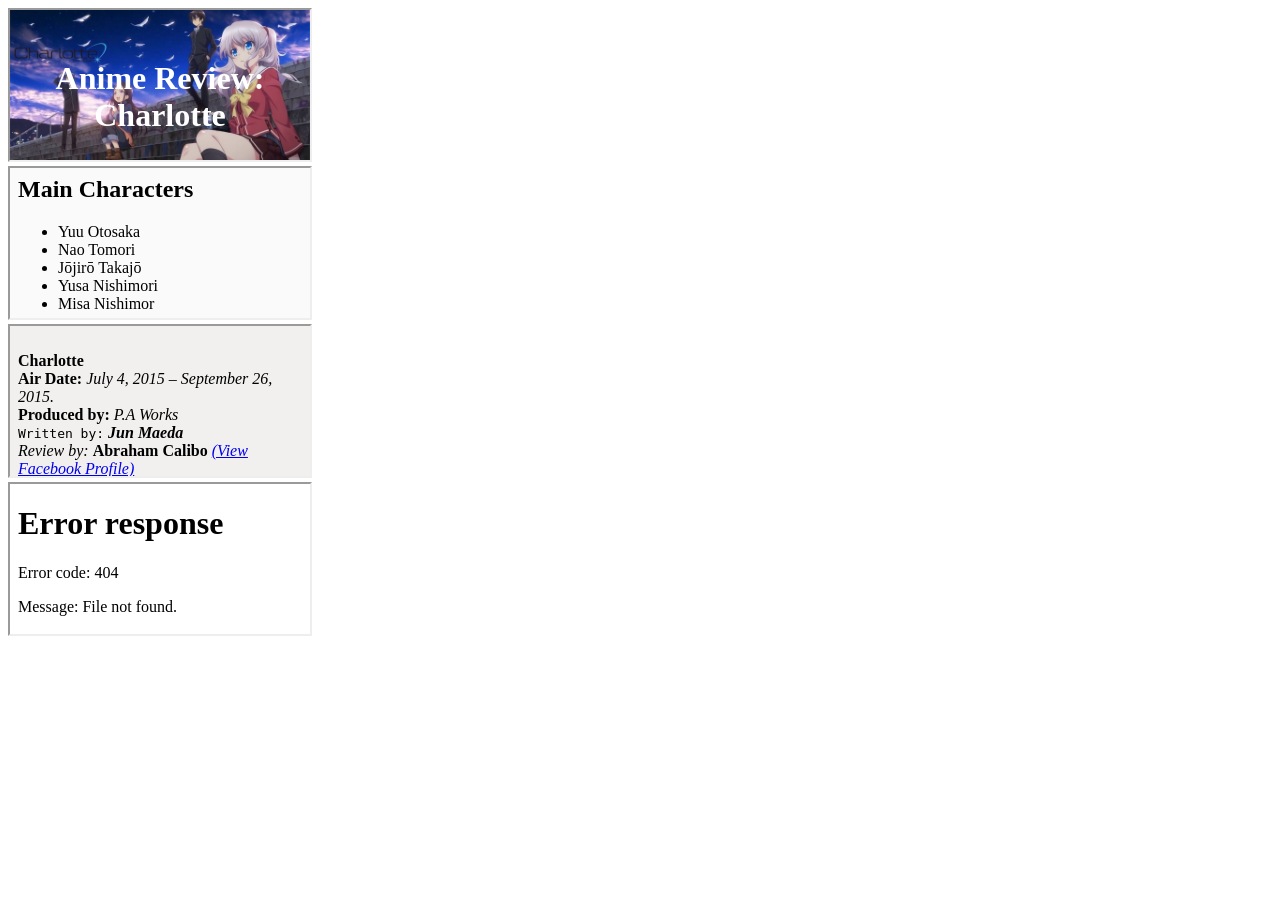
==== index.html @ 36cecfa3 "Update index.html" ====
<!DOCTYPE html>
<html lang="en">
<head>
  <meta charset="UTF-8">
  <title>My Website</title>
  <meta name="viewport" content="width=device-width, initial-scale=1.0">
  <link rel="stylesheet" href="style.css">
</head>

<body>

<div class="top">
  <iframe src="rows.html"></iframe>
</div>

<div class="bottom">
  <div class="left">
    <iframe src="cols1.html"></iframe>
  </div>

  <div class="middle">
    <iframe src="cols2.html"></iframe>
  </div>

  <div class="right">
    <iframe src="cols3.html"></iframe>
  </div>
</div>

</body>
</html>
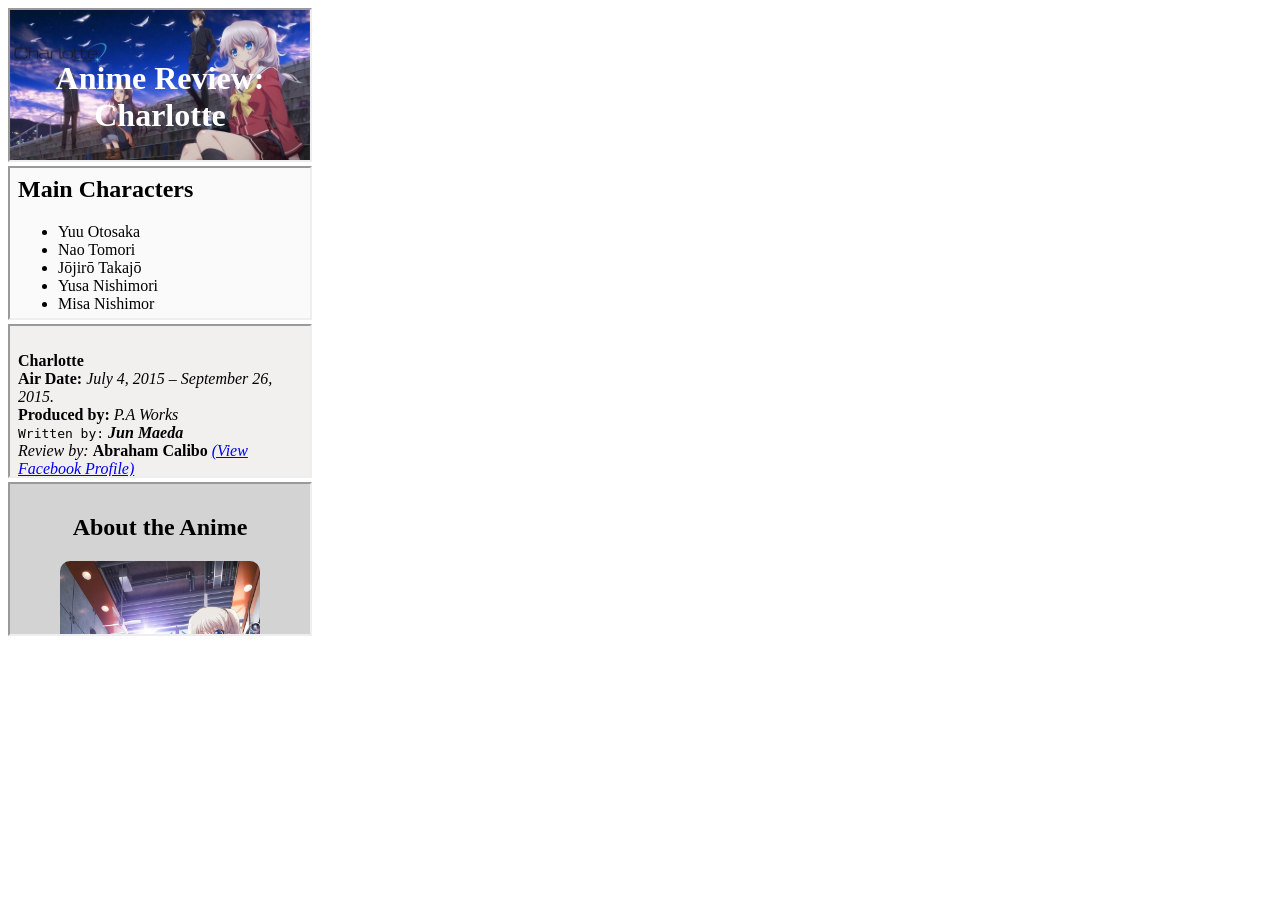
==== commit 3f61a200: "Update index.html" ====
--- a/index.html
+++ b/index.html
@@ -4,7 +4,6 @@
   <meta charset="UTF-8">
   <title>My Website</title>
   <meta name="viewport" content="width=device-width, initial-scale=1.0">
-  <link rel="stylesheet" href="style.css">
 </head>
 
 <body>
@@ -23,7 +22,7 @@
   </div>
 
   <div class="right">
-    <iframe src="cols3.html"></iframe>
+    <iframe src="cols3_css.html"></iframe>
   </div>
 </div>
 
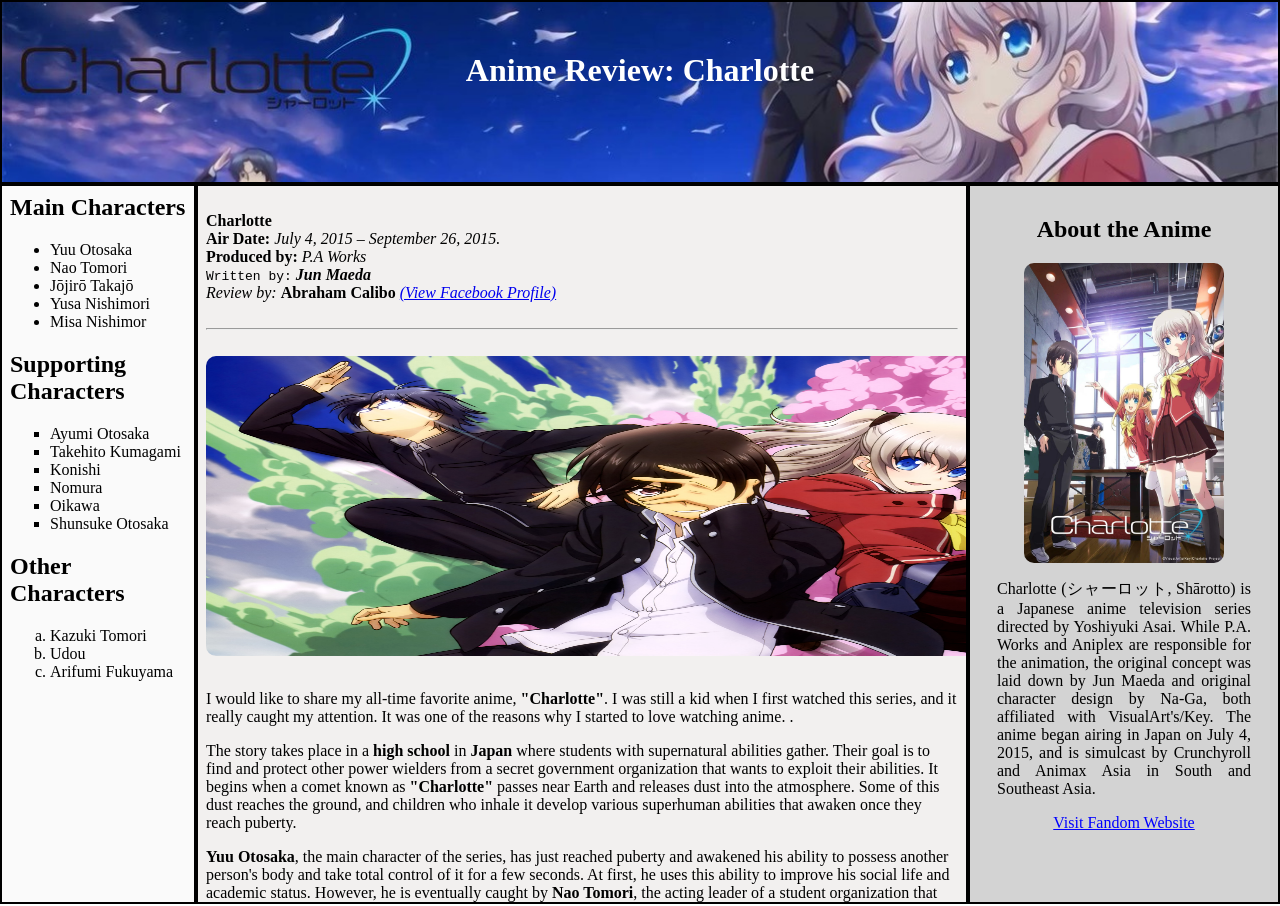
==== commit 8b13f929: "Update index.html" ====
--- a/index.html
+++ b/index.html
@@ -1,30 +1,69 @@
 <!DOCTYPE html>
-<html lang="en">
+<html>
 <head>
-  <meta charset="UTF-8">
-  <title>My Website</title>
+  <title>My-Website</title>
   <meta name="viewport" content="width=device-width, initial-scale=1.0">
+  <link rel="stylesheet" href="style.css">
+
+  <style>
+    body {
+      margin: 0;
+    }
+
+    .top {
+      height: 20vh;
+      border: 2px solid black;
+    }
+
+    .bottom {
+      display: flex;
+      height: 80vh;
+    }
+
+    .left {
+      width: 15%;
+      border: 2px solid black;
+    }
+
+    .middle {
+      width: 60%;
+      border: 2px solid black;
+    }
+
+    .right {
+      flex: 1;
+      border: 2px solid black;
+    }
+
+    iframe {
+      width: 100%;
+      height: 100%;
+      border: none;
+    }
+  </style>
 </head>
 
 <body>
 
-<div class="top">
-  <iframe src="rows.html"></iframe>
-</div>
-
-<div class="bottom">
-  <div class="left">
-    <iframe src="cols1.html"></iframe>
+  <!-- Top frame -->
+  <div class="top">
+    <iframe src="rows.html"></iframe>
   </div>
 
-  <div class="middle">
-    <iframe src="cols2.html"></iframe>
+  <!-- Bottom frames -->
+  <div class="bottom">
+    <div class="left">
+      <iframe src="cols1.html"></iframe>
+    </div>
+
+    <div class="middle">
+      <iframe src="cols2.html"></iframe>
+    </div>
+
+    <div class="right">
+      <iframe src="cols3_css.html"></iframe>
+    </div>
   </div>
-
-  <div class="right">
-    <iframe src="cols3_css.html"></iframe>
-  </div>
-</div>
 
 </body>
 </html>
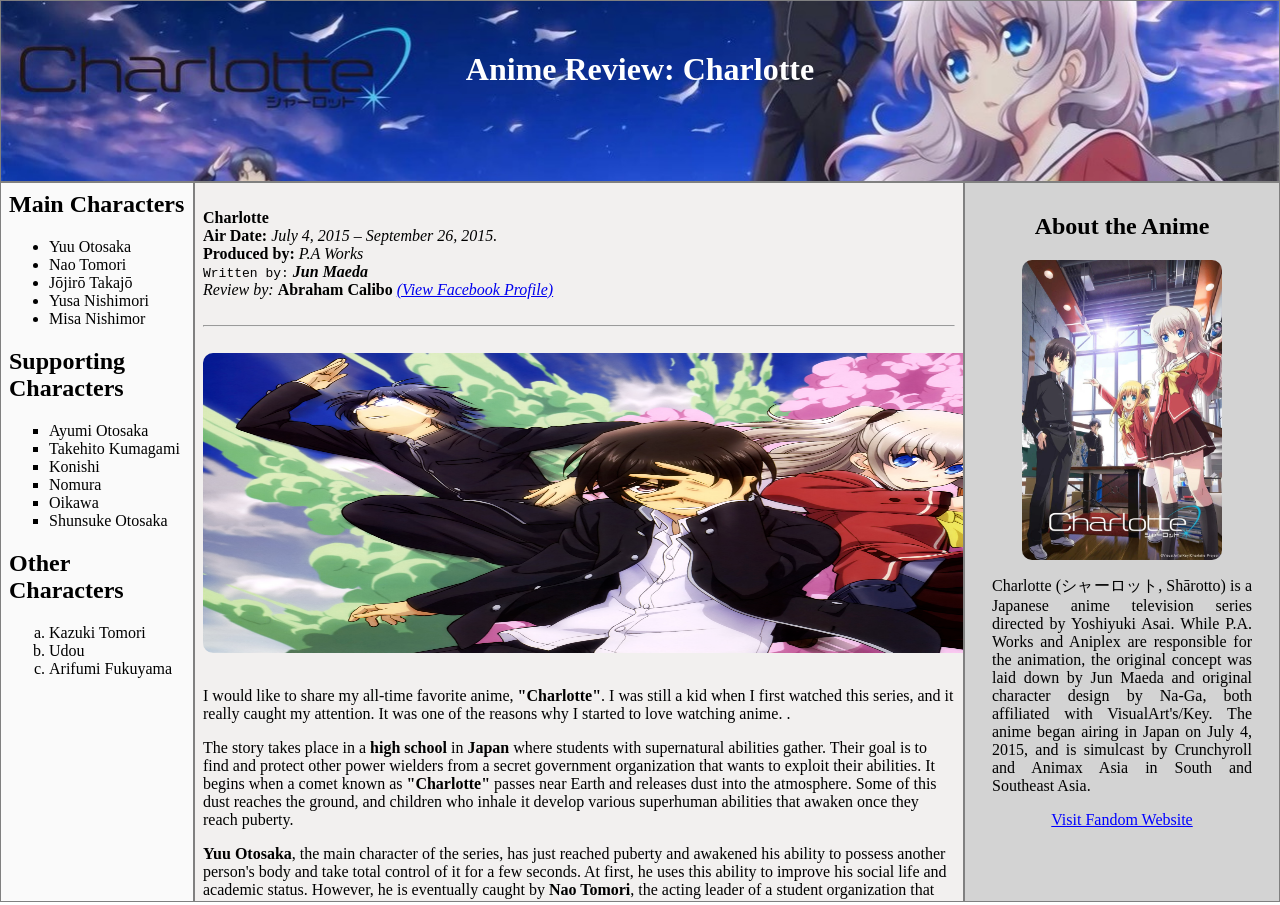
==== commit 5f684edc: "Update index.html" ====
--- a/index.html
+++ b/index.html
@@ -4,6 +4,7 @@
   <title>My-Website</title>
   <meta name="viewport" content="width=device-width, initial-scale=1.0">
   <link rel="stylesheet" href="style.css">
+  <link rel="icon" href="charlotte_favicon.ico" />
 
   <style>
     body {
@@ -12,7 +13,7 @@
 
     .top {
       height: 20vh;
-      border: 2px solid black;
+      border: 1px solid gray;
     }
 
     .bottom {
@@ -22,17 +23,17 @@
 
     .left {
       width: 15%;
-      border: 2px solid black;
+      border: 1px solid gray;
     }
 
     .middle {
       width: 60%;
-      border: 2px solid black;
+      border: 1px solid gray;
     }
 
     .right {
       flex: 1;
-      border: 2px solid black;
+      border: 1px solid gray;
     }
 
     iframe {
--- a/style.css
+++ b/style.css
@@ -0,0 +1,14 @@
+/* ✅ MOBILE RESPONSIVE */
+@media (max-width: 768px) {
+  .bottom {
+    flex-direction: column;
+    height: auto;
+  }
+
+  .left,
+  .middle,
+  .right {
+    width: 100%;
+    height: 40vh;
+  }
+}
